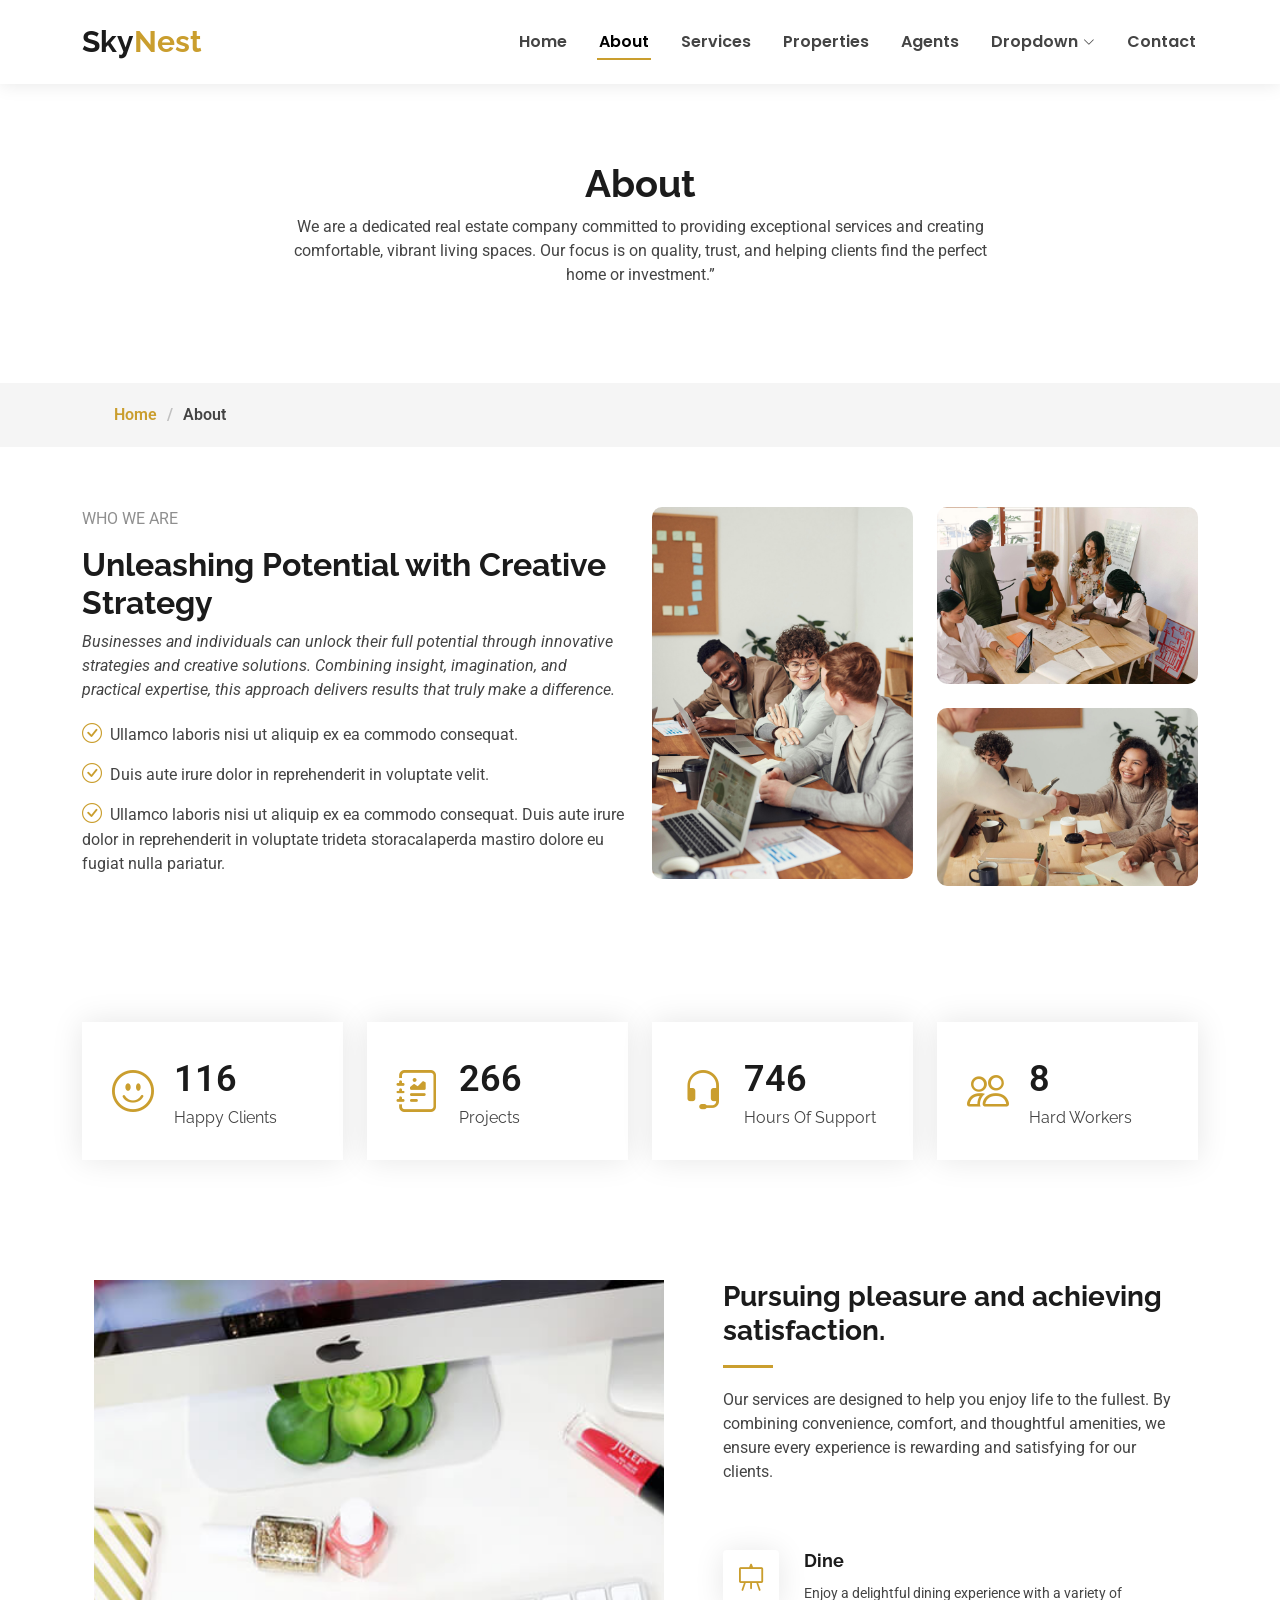
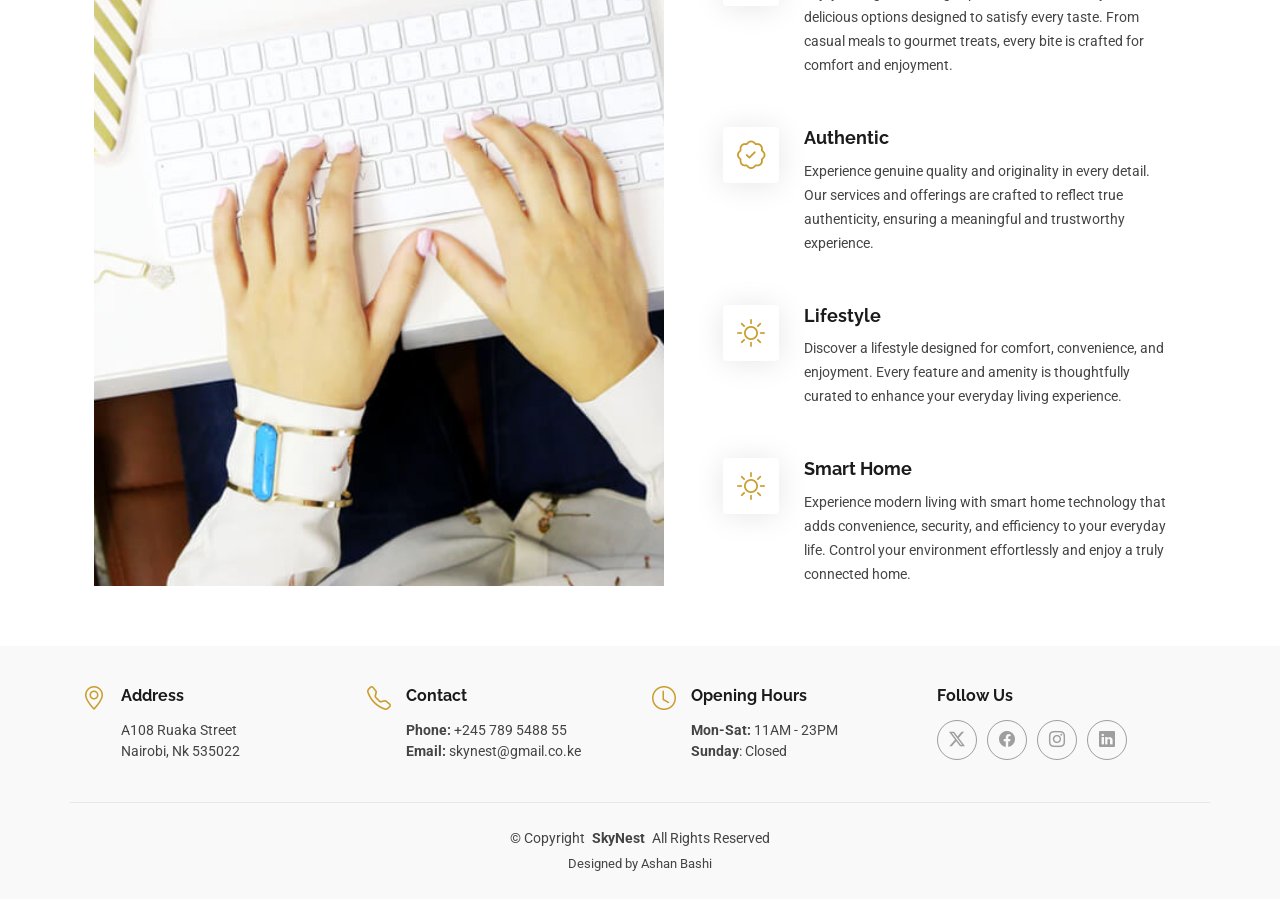
==== about.html @ 5768ce59 "initial commit" ====
<!DOCTYPE html>
<html lang="en">

<head>
  <meta charset="utf-8">
  <meta content="width=device-width, initial-scale=1.0" name="viewport">
  <title>About - SkyNest</title>
  <meta name="description" content="">
  <meta name="keywords" content="">

  <!-- Favicons -->
  <link href="assets/img/5-stars.png" rel="icon">
  <link href="assets/img/apple-touch-icon.png" rel="apple-touch-icon">

  <!-- Fonts -->
  <link href="https://fonts.googleapis.com" rel="preconnect">
  <link href="https://fonts.gstatic.com" rel="preconnect" crossorigin>
  <link href="https://fonts.googleapis.com/css2?family=Roboto:ital,wght@0,100;0,300;0,400;0,500;0,700;0,900;1,100;1,300;1,400;1,500;1,700;1,900&family=Poppins:ital,wght@0,100;0,200;0,300;0,400;0,500;0,600;0,700;0,800;0,900;1,100;1,200;1,300;1,400;1,500;1,600;1,700;1,800;1,900&family=Raleway:ital,wght@0,100;0,200;0,300;0,400;0,500;0,600;0,700;0,800;0,900;1,100;1,200;1,300;1,400;1,500;1,600;1,700;1,800;1,900&display=swap" rel="stylesheet">

  <!-- Vendor CSS Files -->
  <link href="assets/vendor/bootstrap/css/bootstrap.min.css" rel="stylesheet">
  <link href="assets/vendor/bootstrap-icons/bootstrap-icons.css" rel="stylesheet">
  <link href="assets/vendor/aos/aos.css" rel="stylesheet">
  <link href="assets/vendor/fontawesome-free/css/all.min.css" rel="stylesheet">
  <link href="assets/vendor/swiper/swiper-bundle.min.css" rel="stylesheet">

  <!-- Main CSS File -->
  <link href="assets/css/main.css" rel="stylesheet">

  <!-- =======================================================
  * Template Name: EstateAgency
  * Template URL: https://bootstrapmade.com/real-estate-agency-bootstrap-template/
  * Updated: Aug 09 2024 with Bootstrap v5.3.3
  * Author: BootstrapMade.com
  * License: https://bootstrapmade.com/license/
  ======================================================== -->
</head>

<body class="about-page">

  <header id="header" class="header d-flex align-items-center fixed-top">
    <div class="container-fluid container-xl position-relative d-flex align-items-center justify-content-between">

      <a href="index.html" class="logo d-flex align-items-center">
        <!-- Uncomment the line below if you also wish to use an image logo -->
        <!-- <img src="assets/img/logo.png" alt=""> -->
        <h1 class="sitename">Sky<span>Nest</span></h1>
      </a>

      <nav id="navmenu" class="navmenu">
        <ul>
          <li><a href="index.html">Home</a></li>
          <li><a href="about.html" class="active">About</a></li>
          <li><a href="services.html">Services</a></li>
          <li><a href="properties.html">Properties</a></li>
          <li><a href="agents.html">Agents</a></li>
          <li class="dropdown"><a href="#"><span>Dropdown</span> <i class="bi bi-chevron-down toggle-dropdown"></i></a>
            <ul>
              <li><a href="#">Dropdown 1</a></li>
              <li class="dropdown"><a href="#"><span>Deep Dropdown</span> <i class="bi bi-chevron-down toggle-dropdown"></i></a>
                <ul>
                  <li><a href="#">Deep Dropdown 1</a></li>
                  <li><a href="#">Deep Dropdown 2</a></li>
                  <li><a href="#">Deep Dropdown 3</a></li>
                  <li><a href="#">Deep Dropdown 4</a></li>
                  <li><a href="#">Deep Dropdown 5</a></li>
                </ul>
              </li>
              <li><a href="#">Dropdown 2</a></li>
              <li><a href="#">Dropdown 3</a></li>
              <li><a href="#">Dropdown 4</a></li>
            </ul>
          </li>
          <li><a href="contact.html">Contact</a></li>
        </ul>
        <i class="mobile-nav-toggle d-xl-none bi bi-list"></i>
      </nav>

    </div>
  </header>

  <main class="main">

    <!-- Page Title -->
    <div class="page-title" data-aos="fade">
      <div class="heading">
        <div class="container">
          <div class="row d-flex justify-content-center text-center">
            <div class="col-lg-8">
              <h1>About</h1>
              <p>We are a dedicated real estate company committed to providing exceptional services and creating comfortable, vibrant living spaces. Our focus is on quality, trust, and helping clients find the perfect home or investment.”</p>
            </div>
          </div>
        </div>
      </div>
      <nav class="breadcrumbs">
        <div class="container">
          <ol>
            <li><a href="index.html">Home</a></li>
            <li class="current">About</li>
          </ol>
        </div>
      </nav>
    </div><!-- End Page Title -->

    <!-- About Section -->
    <section id="about" class="about section">

      <div class="container">

        <div class="row gy-4">

          <div class="col-lg-6 content" data-aos="fade-up" data-aos-delay="100">
            <p class="who-we-are">Who We Are</p>
            <h3>Unleashing Potential with Creative Strategy</h3>
            <p class="fst-italic">
              Businesses and individuals can unlock their full potential through innovative strategies and creative solutions. Combining insight, imagination, and practical expertise, this approach delivers results that truly make a difference.
            </p>
            <ul>
              <li><i class="bi bi-check-circle"></i> <span>Ullamco laboris nisi ut aliquip ex ea commodo consequat.</span></li>
              <li><i class="bi bi-check-circle"></i> <span>Duis aute irure dolor in reprehenderit in voluptate velit.</span></li>
              <li><i class="bi bi-check-circle"></i> <span>Ullamco laboris nisi ut aliquip ex ea commodo consequat. Duis aute irure dolor in reprehenderit in voluptate trideta storacalaperda mastiro dolore eu fugiat nulla pariatur.</span></li>
            </ul>
          </div>

          <div class="col-lg-6 about-images" data-aos="fade-up" data-aos-delay="200">
            <div class="row gy-4">
              <div class="col-lg-6">
                <img src="assets/img/about-company-1.jpg" class="img-fluid" alt="">
              </div>
              <div class="col-lg-6">
                <div class="row gy-4">
                  <div class="col-lg-12">
                    <img src="assets/img/about-company-2.jpg" class="img-fluid" alt="">
                  </div>
                  <div class="col-lg-12">
                    <img src="assets/img/about-company-3.jpg" class="img-fluid" alt="">
                  </div>
                </div>
              </div>
            </div>

          </div>

        </div>

      </div>
    </section><!-- /About Section -->

    <!-- Stats Section -->
    <section id="stats" class="stats section">

      <div class="container" data-aos="fade-up" data-aos-delay="100">

        <div class="row gy-4">

          <div class="col-lg-3 col-md-6">
            <div class="stats-item d-flex align-items-center w-100 h-100">
              <i class="bi bi-emoji-smile color-blue flex-shrink-0"></i>
              <div>
                <span data-purecounter-start="0" data-purecounter-end="232" data-purecounter-duration="1" class="purecounter"></span>
                <p>Happy Clients</p>
              </div>
            </div>
          </div><!-- End Stats Item -->

          <div class="col-lg-3 col-md-6">
            <div class="stats-item d-flex align-items-center w-100 h-100">
              <i class="bi bi-journal-richtext color-orange flex-shrink-0"></i>
              <div>
                <span data-purecounter-start="0" data-purecounter-end="521" data-purecounter-duration="1" class="purecounter"></span>
                <p>Projects</p>
              </div>
            </div>
          </div><!-- End Stats Item -->

          <div class="col-lg-3 col-md-6">
            <div class="stats-item d-flex align-items-center w-100 h-100">
              <i class="bi bi-headset color-green flex-shrink-0"></i>
              <div>
                <span data-purecounter-start="0" data-purecounter-end="1463" data-purecounter-duration="1" class="purecounter"></span>
                <p>Hours Of Support</p>
              </div>
            </div>
          </div><!-- End Stats Item -->

          <div class="col-lg-3 col-md-6">
            <div class="stats-item d-flex align-items-center w-100 h-100">
              <i class="bi bi-people color-pink flex-shrink-0"></i>
              <div>
                <span data-purecounter-start="0" data-purecounter-end="15" data-purecounter-duration="1" class="purecounter"></span>
                <p>Hard Workers</p>
              </div>
            </div>
          </div><!-- End Stats Item -->

        </div>

      </div>

    </section><!-- /Stats Section -->

    <!-- Features Section -->
    <section id="features" class="features section">

      <div class="container">

        <div class="row justify-content-around gy-4">
          <div class="features-image col-lg-6" data-aos="fade-up" data-aos-delay="100"><img src="assets/img/features-bg.jpg" alt=""></div>

          <div class="col-lg-5 d-flex flex-column justify-content-center" data-aos="fade-up" data-aos-delay="200">
            <h3>Pursuing pleasure and achieving satisfaction.</h3>
            <p>Our services are designed to help you enjoy life to the fullest. By combining convenience, comfort, and thoughtful amenities, we ensure every experience is rewarding and satisfying for our clients.</p>

            <div class="icon-box d-flex position-relative" data-aos="fade-up" data-aos-delay="300">
              <i class="bi bi-easel flex-shrink-0"></i>
              <div>
                <h4><a href="" class="stretched-link">Dine</a></h4>
                <p>Enjoy a delightful dining experience with a variety of delicious options designed to satisfy every taste. From casual meals to gourmet treats, every bite is crafted for comfort and enjoyment.</p>
              </div>
            </div><!-- End Icon Box -->

            <div class="icon-box d-flex position-relative" data-aos="fade-up" data-aos-delay="400">
              <i class="bi bi-patch-check flex-shrink-0"></i>
              <div>
                <h4><a href="" class="stretched-link">Authentic</a></h4>
                <p>Experience genuine quality and originality in every detail. Our services and offerings are crafted to reflect true authenticity, ensuring a meaningful and trustworthy experience.</p>
              </div>
            </div><!-- End Icon Box -->

            <div class="icon-box d-flex position-relative" data-aos="fade-up" data-aos-delay="500">
              <i class="bi bi-brightness-high flex-shrink-0"></i>
              <div>
                <h4><a href="" class="stretched-link">Lifestyle</a></h4>
                <p>Discover a lifestyle designed for comfort, convenience, and enjoyment. Every feature and amenity is thoughtfully curated to enhance your everyday living experience.</p>
              </div>
            </div><!-- End Icon Box -->

            <div class="icon-box d-flex position-relative" data-aos="fade-up" data-aos-delay="600">
              <i class="bi bi-brightness-high flex-shrink-0"></i>
              <div>
                <h4><a href="" class="stretched-link">Smart Home</a></h4>
                <p>Experience modern living with smart home technology that adds convenience, security, and efficiency to your everyday life. Control your environment effortlessly and enjoy a truly connected home.</p>
              </div>
            </div><!-- End Icon Box -->

          </div>
        </div>

      </div>

    </section><!-- /Features Section -->

  </main>

  <footer id="footer" class="footer light-background">

   <div class="container">
      <div class="row gy-3">
        <div class="col-lg-3 col-md-6 d-flex">
          <i class="bi bi-geo-alt icon"></i>
          <div class="address">
            <h4>Address</h4>
            <p>A108 Ruaka Street</p>
            <p>Nairobi, Nk 535022</p>
            <p></p>
          </div>

        </div>

        <div class="col-lg-3 col-md-6 d-flex">
          <i class="bi bi-telephone icon"></i>
          <div>
            <h4>Contact</h4>
            <p>
              <strong>Phone:</strong> <span>+245 789 5488 55</span><br>
              <strong>Email:</strong> <span>skynest@gmail.co.ke</span><br>
            </p>
          </div>
        </div>

        <div class="col-lg-3 col-md-6 d-flex">
          <i class="bi bi-clock icon"></i>
          <div>
            <h4>Opening Hours</h4>
            <p>
              <strong>Mon-Sat:</strong> <span>11AM - 23PM</span><br>
              <strong>Sunday</strong>: <span>Closed</span>
            </p>
          </div>
        </div>

        <div class="col-lg-3 col-md-6">
          <h4>Follow Us</h4>
          <div class="social-links d-flex">
            <a href="#" class="twitter"><i class="bi bi-twitter-x"></i></a>
            <a href="#" class="facebook"><i class="bi bi-facebook"></i></a>
            <a href="#" class="instagram"><i class="bi bi-instagram"></i></a>
            <a href="#" class="linkedin"><i class="bi bi-linkedin"></i></a>
          </div>
        </div>

      </div>
    </div>

    <div class="container copyright text-center mt-4">
      <p>© <span>Copyright</span> <strong class="px-1 sitename">SkyNest</strong> <span>All Rights Reserved</span></p>
      <div class="credits">
        <!-- All the links in the footer should remain intact. -->
        <!-- You can delete the links only if you've purchased the pro version. -->
        <!-- Licensing information: https://bootstrapmade.com/license/ -->
        <!-- Purchase the pro version with working PHP/AJAX contact form: [buy-url] -->
        Designed by Ashan Bashi
      </div>
    </div>

  </footer>

  <!-- Scroll Top -->
  <a href="#" id="scroll-top" class="scroll-top d-flex align-items-center justify-content-center"><i class="bi bi-arrow-up-short"></i></a>

  <!-- Preloader -->
  <div id="preloader"></div>

  <!-- Vendor JS Files -->
  <script src="assets/vendor/bootstrap/js/bootstrap.bundle.min.js"></script>
  <script src="assets/vendor/php-email-form/validate.js"></script>
  <script src="assets/vendor/aos/aos.js"></script>
  <script src="assets/vendor/swiper/swiper-bundle.min.js"></script>
  <script src="assets/vendor/purecounter/purecounter_vanilla.js"></script>

  <!-- Main JS File -->
  <script src="assets/js/main.js"></script>

</body>

</html>
---- assets/css/main.css ----
/**
* Template Name: EstateAgency
* Template URL: https://bootstrapmade.com/real-estate-agency-bootstrap-template/
* Updated: Aug 09 2024 with Bootstrap v5.3.3
* Author: BootstrapMade.com
* License: https://bootstrapmade.com/license/
*/

/*--------------------------------------------------------------
# Font & Color Variables
# Help: https://bootstrapmade.com/color-system/
--------------------------------------------------------------*/
/* Fonts */
:root {
  --default-font: "Roboto",  system-ui, -apple-system, "Segoe UI", Roboto, "Helvetica Neue", Arial, "Noto Sans", "Liberation Sans", sans-serif, "Apple Color Emoji", "Segoe UI Emoji", "Segoe UI Symbol", "Noto Color Emoji";
  --heading-font: "Raleway",  sans-serif;
  --nav-font: "Poppins",  sans-serif;
}

/* Global Colors - The following color variables are used throughout the website. Updating them here will change the color scheme of the entire website */
:root { 
  --background-color: #ffffff; /* Background color for the entire website, including individual sections */
  --default-color: #444444; /* Default color used for the majority of the text content across the entire website */
  --heading-color: #1b1b1b; /* Color for headings, subheadings and title throughout the website */
  --accent-color: #ca9e2e; /* Accent color that represents your brand on the website. It's used for buttons, links, and other elements that need to stand out */
  --surface-color: #ffffff; /* The surface color is used as a background of boxed elements within sections, such as cards, icon boxes, or other elements that require a visual separation from the global background. */
  --contrast-color: #ffffff; /* Contrast color for text, ensuring readability against backgrounds of accent, heading, or default colors. */
}

/* Nav Menu Colors - The following color variables are used specifically for the navigation menu. They are separate from the global colors to allow for more customization options */
:root {
  --nav-color: #444444;  /* The default color of the main navmenu links */
  --nav-hover-color: #000000; /* Applied to main navmenu links when they are hovered over or active */
  --nav-mobile-background-color: #ffffff; /* Used as the background color for mobile navigation menu */
  --nav-dropdown-background-color: #ffffff; /* Used as the background color for dropdown items that appear when hovering over primary navigation items */
  --nav-dropdown-color: #444444; /* Used for navigation links of the dropdown items in the navigation menu. */
  --nav-dropdown-hover-color: #ca9e2e; /* Similar to --nav-hover-color, this color is applied to dropdown navigation links when they are hovered over. */
}

/* Color Presets - These classes override global colors when applied to any section or element, providing reuse of the sam color scheme. */

.light-background {
  --background-color: #f9f9f9;
  --surface-color: #ffffff;
}

.dark-background {
  --background-color: #060606;
  --default-color: #ffffff;
  --heading-color: #ffffff;
  --surface-color: #252525;
  --contrast-color: #ffffff;
}

/* Smooth scroll */
:root {
  scroll-behavior: smooth;
}

/*--------------------------------------------------------------
# General Styling & Shared Classes
--------------------------------------------------------------*/
body {
  color: var(--default-color);
  background-color: var(--background-color);
  font-family: var(--default-font);
}

a {
  color: var(--accent-color);
  text-decoration: none;
  transition: 0.3s;
}

a:hover {
  color: color-mix(in srgb, var(--accent-color), transparent 25%);
  text-decoration: none;
}

h1,
h2,
h3,
h4,
h5,
h6 {
  color: var(--heading-color);
  font-family: var(--heading-font);
}

/* PHP Email Form Messages
------------------------------*/
.php-email-form .error-message {
  display: none;
  background: #df1529;
  color: #ffffff;
  text-align: left;
  padding: 15px;
  margin-bottom: 24px;
  font-weight: 600;
}

.php-email-form .sent-message {
  display: none;
  color: #ffffff;
  background: #059652;
  text-align: center;
  padding: 15px;
  margin-bottom: 24px;
  font-weight: 600;
}

.php-email-form .loading {
  display: none;
  background: var(--surface-color);
  text-align: center;
  padding: 15px;
  margin-bottom: 24px;
}

.php-email-form .loading:before {
  content: "";
  display: inline-block;
  border-radius: 50%;
  width: 24px;
  height: 24px;
  margin: 0 10px -6px 0;
  border: 3px solid var(--accent-color);
  border-top-color: var(--surface-color);
  animation: php-email-form-loading 1s linear infinite;
}

@keyframes php-email-form-loading {
  0% {
    transform: rotate(0deg);
  }

  100% {
    transform: rotate(360deg);
  }
}

/*--------------------------------------------------------------
# Global Header
--------------------------------------------------------------*/
.header {
  color: var(--default-color);
  background-color: var(--background-color);
  padding: 15px 0;
  transition: all 0.5s;
  z-index: 997;
  box-shadow: 0px 0 18px rgba(0, 0, 0, 0.1);
}

.header .logo {
  line-height: 1;
}

.header .logo img {
  max-height: 32px;
  margin-right: 8px;
}

.header .logo h1 {
  font-size: 30px;
  margin: 0;
  font-weight: 700;
  color: var(--heading-color);
}

.header .logo h1 span {
  color: var(--accent-color);
}

/*--------------------------------------------------------------
# Navigation Menu
--------------------------------------------------------------*/
/* Desktop Navigation */
@media (min-width: 1200px) {
  .navmenu {
    padding: 0;
  }

  .navmenu ul {
    margin: 0;
    padding: 0;
    display: flex;
    list-style: none;
    align-items: center;
  }

  .navmenu li {
    position: relative;
  }

  .navmenu>ul>li {
    white-space: nowrap;
    padding: 15px 14px;
  }

  .navmenu>ul>li:last-child {
    padding-right: 0;
  }

  .navmenu a,
  .navmenu a:focus {
    color: var(--nav-color);
    font-size: 16px;
    padding: 0 2px;
    font-family: var(--nav-font);
    font-weight: 600;
    display: flex;
    align-items: center;
    justify-content: space-between;
    white-space: nowrap;
    transition: 0.3s;
    position: relative;
  }

  .navmenu a i,
  .navmenu a:focus i {
    font-size: 12px;
    line-height: 0;
    margin-left: 5px;
    transition: 0.3s;
  }

  .navmenu>ul>li>a:before {
    content: "";
    position: absolute;
    width: 100%;
    height: 2px;
    bottom: -6px;
    left: 0;
    background-color: var(--accent-color);
    visibility: hidden;
    width: 0px;
    transition: all 0.3s ease-in-out 0s;
  }

  .navmenu a:hover:before,
  .navmenu li:hover>a:before,
  .navmenu .active:before {
    visibility: visible;
    width: 100%;
  }

  .navmenu li:hover>a,
  .navmenu .active,
  .navmenu .active:focus {
    color: var(--nav-hover-color);
  }

  .navmenu .dropdown ul {
    margin: 0;
    padding: 10px 0;
    background: var(--nav-dropdown-background-color);
    display: block;
    position: absolute;
    visibility: hidden;
    left: 14px;
    top: 130%;
    opacity: 0;
    transition: 0.3s;
    border-radius: 4px;
    z-index: 99;
    box-shadow: 0px 0px 30px rgba(0, 0, 0, 0.1);
  }

  .navmenu .dropdown ul li {
    min-width: 200px;
  }

  .navmenu .dropdown ul a {
    padding: 10px 20px;
    font-size: 15px;
    text-transform: none;
    color: var(--nav-dropdown-color);
  }

  .navmenu .dropdown ul a i {
    font-size: 12px;
  }

  .navmenu .dropdown ul a:hover,
  .navmenu .dropdown ul .active:hover,
  .navmenu .dropdown ul li:hover>a {
    color: var(--nav-dropdown-hover-color);
  }

  .navmenu .dropdown:hover>ul {
    opacity: 1;
    top: 100%;
    visibility: visible;
  }

  .navmenu .dropdown .dropdown ul {
    top: 0;
    left: -90%;
    visibility: hidden;
  }

  .navmenu .dropdown .dropdown:hover>ul {
    opacity: 1;
    top: 0;
    left: -100%;
    visibility: visible;
  }
}

/* Mobile Navigation */
@media (max-width: 1199px) {
  .mobile-nav-toggle {
    color: var(--nav-color);
    font-size: 28px;
    line-height: 0;
    margin-right: 10px;
    cursor: pointer;
    transition: color 0.3s;
  }

  .navmenu {
    padding: 0;
    z-index: 9997;
  }

  .navmenu ul {
    display: none;
    list-style: none;
    position: absolute;
    inset: 60px 20px 20px 20px;
    padding: 10px 0;
    margin: 0;
    border-radius: 6px;
    background-color: var(--nav-mobile-background-color);
    border: 1px solid color-mix(in srgb, var(--default-color), transparent 90%);
    box-shadow: none;
    overflow-y: auto;
    transition: 0.3s;
    z-index: 9998;
  }

  .navmenu a,
  .navmenu a:focus {
    color: var(--nav-dropdown-color);
    padding: 10px 20px;
    font-family: var(--nav-font);
    font-size: 17px;
    font-weight: 500;
    display: flex;
    align-items: center;
    justify-content: space-between;
    white-space: nowrap;
    transition: 0.3s;
  }

  .navmenu a i,
  .navmenu a:focus i {
    font-size: 12px;
    line-height: 0;
    margin-left: 5px;
    width: 30px;
    height: 30px;
    display: flex;
    align-items: center;
    justify-content: center;
    border-radius: 50%;
    transition: 0.3s;
    background-color: color-mix(in srgb, var(--accent-color), transparent 90%);
  }

  .navmenu a i:hover,
  .navmenu a:focus i:hover {
    background-color: var(--accent-color);
    color: var(--contrast-color);
  }

  .navmenu a:hover,
  .navmenu .active,
  .navmenu .active:focus {
    color: var(--nav-dropdown-hover-color);
  }

  .navmenu .active i,
  .navmenu .active:focus i {
    background-color: var(--accent-color);
    color: var(--contrast-color);
    transform: rotate(180deg);
  }

  .navmenu .dropdown ul {
    position: static;
    display: none;
    z-index: 99;
    padding: 10px 0;
    margin: 10px 20px;
    background-color: var(--nav-dropdown-background-color);
    transition: all 0.5s ease-in-out;
  }

  .navmenu .dropdown ul ul {
    background-color: rgba(33, 37, 41, 0.1);
  }

  .navmenu .dropdown>.dropdown-active {
    display: block;
    background-color: rgba(33, 37, 41, 0.03);
  }

  .mobile-nav-active {
    overflow: hidden;
  }

  .mobile-nav-active .mobile-nav-toggle {
    color: #fff;
    position: absolute;
    font-size: 32px;
    top: 15px;
    right: 15px;
    margin-right: 0;
    z-index: 9999;
  }

  .mobile-nav-active .navmenu {
    position: fixed;
    overflow: hidden;
    inset: 0;
    background: rgba(33, 37, 41, 0.8);
    transition: 0.3s;
  }

  .mobile-nav-active .navmenu>ul {
    display: block;
  }
}

/*--------------------------------------------------------------
# Global Footer
--------------------------------------------------------------*/
.footer {
  color: var(--default-color);
  background-color: var(--background-color);
  font-size: 14px;
  padding: 40px 0 0 0;
  position: relative;
}

.footer .icon {
  color: var(--accent-color);
  margin-right: 15px;
  font-size: 24px;
  line-height: 0;
}

.footer h4 {
  font-size: 16px;
  font-weight: 700;
  margin-bottom: 15px;
}

.footer .address p {
  margin-bottom: 0px;
}

.footer .social-links a {
  display: flex;
  align-items: center;
  justify-content: center;
  width: 40px;
  height: 40px;
  border-radius: 50%;
  border: 1px solid color-mix(in srgb, var(--default-color), transparent 50%);
  font-size: 16px;
  color: color-mix(in srgb, var(--default-color), transparent 50%);
  margin-right: 10px;
  transition: 0.3s;
}

.footer .social-links a:hover {
  color: var(--accent-color);
  border-color: var(--accent-color);
}

.footer .copyright {
  padding: 25px 0;
  border-top: 1px solid color-mix(in srgb, var(--default-color), transparent 90%);
}

.footer .copyright p {
  margin-bottom: 0;
}

.footer .credits {
  margin-top: 5px;
  font-size: 13px;
}

/*--------------------------------------------------------------
# Preloader
--------------------------------------------------------------*/
#preloader {
  position: fixed;
  inset: 0;
  z-index: 999999;
  overflow: hidden;
  background: var(--background-color);
  transition: all 0.6s ease-out;
}

#preloader:before {
  content: "";
  position: fixed;
  top: calc(50% - 30px);
  left: calc(50% - 30px);
  border: 6px solid #ffffff;
  border-color: var(--accent-color) transparent var(--accent-color) transparent;
  border-radius: 50%;
  width: 60px;
  height: 60px;
  animation: animate-preloader 1.5s linear infinite;
}

@keyframes animate-preloader {
  0% {
    transform: rotate(0deg);
  }

  100% {
    transform: rotate(360deg);
  }
}

/*--------------------------------------------------------------
# Scroll Top Button
--------------------------------------------------------------*/
.scroll-top {
  position: fixed;
  visibility: hidden;
  opacity: 0;
  right: 15px;
  bottom: 15px;
  z-index: 99999;
  background-color: var(--accent-color);
  width: 40px;
  height: 40px;
  border-radius: 4px;
  transition: all 0.4s;
}

.scroll-top i {
  font-size: 24px;
  color: var(--contrast-color);
  line-height: 0;
}

.scroll-top:hover {
  background-color: color-mix(in srgb, var(--accent-color), transparent 20%);
  color: var(--contrast-color);
}

.scroll-top.active {
  visibility: visible;
  opacity: 1;
}

/*--------------------------------------------------------------
# Disable aos animation delay on mobile devices
--------------------------------------------------------------*/
@media screen and (max-width: 768px) {
  [data-aos-delay] {
    transition-delay: 0 !important;
  }
}

/*--------------------------------------------------------------
# Global Page Titles & Breadcrumbs
--------------------------------------------------------------*/
.page-title {
  color: var(--default-color);
  background-color: var(--background-color);
  position: relative;
}

.page-title .heading {
  padding: 160px 0 80px 0;
  border-top: 1px solid color-mix(in srgb, var(--default-color), transparent 90%);
}

.page-title .heading h1 {
  font-size: 38px;
  font-weight: 700;
}

.page-title nav {
  background-color: color-mix(in srgb, var(--default-color), transparent 95%);
  padding: 20px 0;
}

.page-title nav ol {
  display: flex;
  flex-wrap: wrap;
  list-style: none;
  margin: 0;
  font-size: 16px;
  font-weight: 600;
}

.page-title nav ol li+li {
  padding-left: 10px;
}

.page-title nav ol li+li::before {
  content: "/";
  display: inline-block;
  padding-right: 10px;
  color: color-mix(in srgb, var(--default-color), transparent 70%);
}

/*--------------------------------------------------------------
# Global Sections
--------------------------------------------------------------*/
section,
.section {
  color: var(--default-color);
  background-color: var(--background-color);
  padding: 60px 0;
  scroll-margin-top: 90px;
  overflow: clip;
}

@media (max-width: 1199px) {

  section,
  .section {
    scroll-margin-top: 66px;
  }
}

/*--------------------------------------------------------------
# Global Section Titles
--------------------------------------------------------------*/
.section-title {
  text-align: center;
  padding-bottom: 60px;
  position: relative;
}

.section-title h2 {
  font-size: 32px;
  font-weight: 700;
  margin-bottom: 15px;
}

.section-title p {
  margin-bottom: 0;
}

/*--------------------------------------------------------------
# Hero Section
--------------------------------------------------------------*/
.hero {
  padding: 0;
}

.hero .carousel {
  width: 100%;
  min-height: 100vh;
  padding: 0;
  margin: 0;
  background-color: var(--background-color);
  position: relative;
  overflow: hidden;
}

.hero img {
  position: absolute;
  inset: 0;
  display: block;
  width: 100%;
  height: 100%;
  object-fit: cover;
  z-index: 1;
}

.hero .carousel-item {
  position: absolute;
  inset: 0;
  background-size: cover;
  background-position: center;
  background-repeat: no-repeat;
  overflow: hidden;
}

.hero .carousel-item:before {
  content: "";
  background: color-mix(in srgb, var(--background-color), transparent 60%);
  position: absolute;
  inset: 0;
  z-index: 2;
}

.hero .carousel-container {
  position: absolute;
  inset: 90px 100px;
  display: flex;
  justify-content: center;
  align-items: center;
  flex-direction: column;
  z-index: 3;
}

@media (max-width: 575px) {
  .hero .carousel-container {
    inset: 90px 50px;
  }
}

.hero h2 {
  margin-bottom: 30px;
  font-size: 56px;
  font-weight: 900;
  text-transform: uppercase;
}

.hero h2 span {
  color: var(--accent-color);
}

@media (max-width: 768px) {
  .hero h2 {
    font-size: 30px;
  }
}

.hero .btn-get-started {
  color: var(--contrast-color);
  font-family: var(--heading-font);
  font-weight: 600;
  font-size: 18px;
  letter-spacing: 1px;
  text-transform: uppercase;
  display: inline-block;
  padding: 10px 40px;
  border-radius: 50px;
  transition: 0.5s;
  margin: 10px 0;
  align-self: flex-start;
  flex-shrink: 0;
  border: 2px solid var(--accent-color);
}

.hero .btn-get-started:hover {
  background: color-mix(in srgb, var(--accent-color), transparent 20%);
}

.hero .carousel-control-prev,
.hero .carousel-control-next {
  width: 10%;
  transition: 0.3s;
  opacity: 0.5;
  z-index: 3;
}

.hero .carousel-control-prev:focus,
.hero .carousel-control-next:focus {
  opacity: 0.5;
}

.hero .carousel-control-prev:hover,
.hero .carousel-control-next:hover {
  opacity: 0.9;
}

@media (min-width: 1024px) {

  .hero .carousel-control-prev,
  .hero .carousel-control-next {
    width: 5%;
  }
}

.hero .carousel-control-next-icon,
.hero .carousel-control-prev-icon {
  background: none;
  font-size: 32px;
  line-height: 1;
}

.hero .carousel-indicators {
  list-style: none;
}

.hero .carousel-indicators li {
  cursor: pointer;
  opacity: 1;
  height: 6px;
  width: 20px;
  transition: 0.3s;
  padding: 0;
}

.hero .carousel-indicators .active {
  background-color: var(--accent-color);
  width: 40px;
}

/*--------------------------------------------------------------
# Services Section
--------------------------------------------------------------*/
.services .service-item {
  background-color: var(--surface-color);
  box-shadow: 0px 5px 90px 0px rgba(0, 0, 0, 0.1);
  padding: 60px 30px;
  transition: all ease-in-out 0.3s;
  border-radius: 18px;
  border-bottom: 5px solid var(--surface-color);
  height: 100%;
}

.services .service-item .icon {
  color: var(--contrast-color);
  background: var(--accent-color);
  margin: 0;
  width: 64px;
  height: 64px;
  border-radius: 50px;
  display: flex;
  align-items: center;
  justify-content: center;
  margin-bottom: 20px;
  font-size: 28px;
  transition: ease-in-out 0.3s;
}

.services .service-item h3 {
  font-weight: 700;
  margin: 10px 0 15px 0;
  font-size: 22px;
  transition: ease-in-out 0.3s;
}

.services .service-item p {
  line-height: 24px;
  font-size: 14px;
  margin-bottom: 0;
}

@media (min-width: 1365px) {
  .services .service-item:hover {
    transform: translateY(-10px);
    border-color: var(--accent-color);
  }

  .services .service-item:hover h3 {
    color: var(--accent-color);
  }
}

/*--------------------------------------------------------------
# Agents Section
--------------------------------------------------------------*/
.agents .member {
  position: relative;
}

.agents .member .pic {
  overflow: hidden;
  margin-bottom: 50px;
}

.agents .member .member-info {
  background-color: var(--surface-color);
  color: color-mix(in srgb, var(--default-color), transparent 20%);
  box-shadow: 0px 2px 15px rgba(0, 0, 0, 0.1);
  position: absolute;
  bottom: -50px;
  left: 20px;
  right: 20px;
  padding: 20px 15px;
  overflow: hidden;
  transition: 0.5s;
}

.agents .member h4 {
  font-weight: 700;
  margin-bottom: 10px;
  font-size: 16px;
  position: relative;
  padding-bottom: 10px;
}

.agents .member h4::after {
  content: "";
  position: absolute;
  display: block;
  width: 50px;
  height: 1px;
  background: color-mix(in srgb, var(--default-color), transparent 60%);
  bottom: 0;
  left: 0;
}

.agents .member span {
  font-style: italic;
  display: block;
  font-size: 13px;
}

.agents .member .social {
  position: absolute;
  right: 15px;
  bottom: 15px;
}

.agents .member .social a {
  transition: color 0.3s;
  color: color-mix(in srgb, var(--default-color), transparent 70%);
}

.agents .member .social a:hover {
  color: var(--accent-color);
}

.agents .member .social i {
  font-size: 16px;
  margin: 0 2px;
}

/*--------------------------------------------------------------
# Testimonials Section
--------------------------------------------------------------*/
.testimonials .testimonial-item {
  background-color: var(--surface-color);
  box-shadow: 0px 0 20px rgba(0, 0, 0, 0.1);
  box-sizing: content-box;
  padding: 30px;
  margin: 40px 30px;
  min-height: 320px;
  display: flex;
  flex-direction: column;
  text-align: center;
  transition: 0.3s;
}

.testimonials .testimonial-item .stars {
  margin-bottom: 15px;
}

.testimonials .testimonial-item .stars i {
  color: #ffc107;
  margin: 0 1px;
}

.testimonials .testimonial-item .testimonial-img {
  width: 90px;
  border-radius: 50%;
  border: 4px solid var(--background-color);
  margin: 0 auto;
}

.testimonials .testimonial-item h3 {
  font-size: 18px;
  font-weight: bold;
  margin: 10px 0 5px 0;
}

.testimonials .testimonial-item h4 {
  font-size: 14px;
  color: color-mix(in srgb, var(--default-color), transparent 40%);
  margin: 0;
}

.testimonials .testimonial-item p {
  font-style: italic;
  margin: 0 auto 15px auto;
}

.testimonials .swiper-wrapper {
  height: auto;
}

.testimonials .swiper-pagination {
  margin-top: 20px;
  position: relative;
}

.testimonials .swiper-pagination .swiper-pagination-bullet {
  width: 12px;
  height: 12px;
  background-color: color-mix(in srgb, var(--default-color), transparent 85%);
  opacity: 1;
}

.testimonials .swiper-pagination .swiper-pagination-bullet-active {
  background-color: var(--accent-color);
}

.testimonials .swiper-slide {
  opacity: 0.3;
}

@media (max-width: 1199px) {
  .testimonials .swiper-slide-active {
    opacity: 1;
  }

  .testimonials .swiper-pagination {
    margin-top: 0;
  }

  .testimonials .testimonial-item {
    margin: 40px 20px;
  }
}

@media (min-width: 1200px) {
  .testimonials .swiper-slide-next {
    opacity: 1;
    transform: scale(1.12);
  }
}

/*--------------------------------------------------------------
# About Section
--------------------------------------------------------------*/
.about .content .who-we-are {
  text-transform: uppercase;
  margin-bottom: 15px;
  color: color-mix(in srgb, var(--default-color), transparent 40%);
}

.about .content h3 {
  font-size: 2rem;
  font-weight: 700;
}

.about .content ul {
  list-style: none;
  padding: 0;
}

.about .content ul li {
  padding-bottom: 10px;
}

.about .content ul i {
  font-size: 1.25rem;
  margin-right: 4px;
  color: var(--accent-color);
}

.about .content p:last-child {
  margin-bottom: 0;
}

.about .content .read-more {
  background: var(--accent-color);
  color: var(--contrast-color);
  font-family: var(--heading-font);
  font-weight: 500;
  font-size: 16px;
  letter-spacing: 1px;
  padding: 12px 24px;
  border-radius: 5px;
  transition: 0.3s;
  display: inline-flex;
  align-items: center;
  justify-content: center;
}

.about .content .read-more i {
  font-size: 18px;
  margin-left: 5px;
  line-height: 0;
  transition: 0.3s;
}

.about .content .read-more:hover {
  background: color-mix(in srgb, var(--accent-color), transparent 20%);
  padding-right: 19px;
}

.about .content .read-more:hover i {
  margin-left: 10px;
}

.about .about-images img {
  border-radius: 10px;
}

/*--------------------------------------------------------------
# Stats Section
--------------------------------------------------------------*/
.stats .stats-item {
  background-color: var(--surface-color);
  box-shadow: 0px 0 30px rgba(0, 0, 0, 0.1);
  padding: 30px;
}

.stats .stats-item i {
  color: var(--accent-color);
  font-size: 42px;
  line-height: 0;
  margin-right: 20px;
}

.stats .stats-item span {
  color: var(--heading-color);
  font-size: 36px;
  display: block;
  font-weight: 600;
}

.stats .stats-item p {
  padding: 0;
  margin: 0;
  font-family: var(--heading-font);
  font-size: 16px;
}

/*--------------------------------------------------------------
# Features Section
--------------------------------------------------------------*/
.features .features-image {
  position: relative;
  min-height: 400px;
}

.features .features-image img {
  position: absolute;
  inset: 0;
  display: block;
  width: 100%;
  height: 100%;
  object-fit: cover;
  z-index: 1;
}

.features h3 {
  font-size: 28px;
  font-weight: 700;
  margin-bottom: 20px;
  padding-bottom: 20px;
  position: relative;
}

.features h3:after {
  content: "";
  background: var(--accent-color);
  position: absolute;
  display: block;
  width: 50px;
  height: 3px;
  left: 0;
  bottom: 0;
}

.features .icon-box {
  margin-top: 50px;
}

.features .icon-box i {
  color: var(--accent-color);
  background-color: var(--surface-color);
  display: flex;
  align-items: center;
  justify-content: center;
  margin-right: 25px;
  font-size: 28px;
  width: 56px;
  height: 56px;
  border-radius: 4px;
  line-height: 0;
  box-shadow: 0px 2px 30px rgba(0, 0, 0, 0.1);
  transition: 0.3s;
}

.features .icon-box:hover i {
  background-color: var(--accent-color);
  color: var(--contrast-color);
}

.features .icon-box h4 {
  font-weight: 700;
  margin-bottom: 10px;
  font-size: 18px;
}

.features .icon-box h4 a {
  color: var(--heading-color);
  transition: 0.3s;
}

.features .icon-box h4 a:hover {
  color: var(--accent-color);
}

.features .icon-box p {
  line-height: 24px;
  font-size: 14px;
  margin-bottom: 0;
}

/*--------------------------------------------------------------
# Service Details Section
--------------------------------------------------------------*/
.service-details .service-box {
  background-color: var(--surface-color);
  padding: 20px;
  box-shadow: 0px 2px 20px rgba(0, 0, 0, 0.1);
}

.service-details .service-box+.service-box {
  margin-top: 30px;
}

.service-details .service-box h4 {
  font-size: 20px;
  font-weight: 700;
  border-bottom: 2px solid color-mix(in srgb, var(--default-color), transparent 92%);
  padding-bottom: 15px;
  margin-bottom: 15px;
}

.service-details .services-list {
  background-color: var(--surface-color);
}

.service-details .services-list a {
  color: color-mix(in srgb, var(--default-color), transparent 20%);
  background-color: color-mix(in srgb, var(--default-color), transparent 96%);
  display: flex;
  align-items: center;
  padding: 12px 15px;
  margin-top: 15px;
  transition: 0.3s;
}

.service-details .services-list a:first-child {
  margin-top: 0;
}

.service-details .services-list a i {
  font-size: 16px;
  margin-right: 8px;
  color: var(--accent-color);
}

.service-details .services-list a.active {
  color: var(--contrast-color);
  background-color: var(--accent-color);
}

.service-details .services-list a.active i {
  color: var(--contrast-color);
}

.service-details .services-list a:hover {
  background-color: color-mix(in srgb, var(--accent-color), transparent 95%);
  color: var(--accent-color);
}

.service-details .download-catalog a {
  color: var(--default-color);
  display: flex;
  align-items: center;
  padding: 10px 0;
  transition: 0.3s;
  border-top: 1px solid color-mix(in srgb, var(--default-color), transparent 90%);
}

.service-details .download-catalog a:first-child {
  border-top: 0;
  padding-top: 0;
}

.service-details .download-catalog a:last-child {
  padding-bottom: 0;
}

.service-details .download-catalog a i {
  font-size: 24px;
  margin-right: 8px;
  color: var(--accent-color);
}

.service-details .download-catalog a:hover {
  color: var(--accent-color);
}

.service-details .help-box {
  background-color: var(--accent-color);
  color: var(--contrast-color);
  margin-top: 30px;
  padding: 30px 15px;
}

.service-details .help-box .help-icon {
  font-size: 48px;
}

.service-details .help-box h4,
.service-details .help-box a {
  color: var(--contrast-color);
}

.service-details .services-img {
  margin-bottom: 20px;
}

.service-details h3 {
  font-size: 26px;
  font-weight: 700;
}

.service-details p {
  font-size: 15px;
}

.service-details ul {
  list-style: none;
  padding: 0;
  font-size: 15px;
}

.service-details ul li {
  padding: 5px 0;
  display: flex;
  align-items: center;
}

.service-details ul i {
  font-size: 20px;
  margin-right: 8px;
  color: var(--accent-color);
}

/*--------------------------------------------------------------
# Contact Section
--------------------------------------------------------------*/
.contact .info-item+.info-item {
  margin-top: 40px;
}

.contact .info-item i {
  color: var(--contrast-color);
  background: var(--accent-color);
  font-size: 20px;
  width: 44px;
  height: 44px;
  display: flex;
  justify-content: center;
  align-items: center;
  border-radius: 4px;
  transition: all 0.3s ease-in-out;
  margin-right: 15px;
}

.contact .info-item h3 {
  padding: 0;
  font-size: 18px;
  font-weight: 700;
  margin-bottom: 5px;
}

.contact .info-item p {
  padding: 0;
  margin-bottom: 0;
  font-size: 14px;
}

.contact .php-email-form {
  height: 100%;
}

.contact .php-email-form input[type=text],
.contact .php-email-form input[type=email],
.contact .php-email-form textarea {
  font-size: 14px;
  padding: 10px 15px;
  box-shadow: none;
  border-radius: 0;
  color: var(--default-color);
  background-color: color-mix(in srgb, var(--background-color), transparent 50%);
  border-color: color-mix(in srgb, var(--default-color), transparent 80%);
}

.contact .php-email-form input[type=text]:focus,
.contact .php-email-form input[type=email]:focus,
.contact .php-email-form textarea:focus {
  border-color: var(--accent-color);
}

.contact .php-email-form input[type=text]::placeholder,
.contact .php-email-form input[type=email]::placeholder,
.contact .php-email-form textarea::placeholder {
  color: color-mix(in srgb, var(--default-color), transparent 70%);
}

.contact .php-email-form button[type=submit] {
  color: var(--contrast-color);
  background: var(--accent-color);
  border: 0;
  padding: 10px 30px;
  transition: 0.4s;
  border-radius: 4px;
}

.contact .php-email-form button[type=submit]:hover {
  background: color-mix(in srgb, var(--accent-color), transparent 20%);
}

/*--------------------------------------------------------------
# Real Estate Section
--------------------------------------------------------------*/
.real-estate .card {
  background-color: var(--background-color);
  color: var(--default-color);
  border: none;
  position: relative;
  border-radius: 0px;
  overflow: hidden;
  min-height: 500px;
}

.real-estate .card:before {
  content: "";
  position: absolute;
  inset: 0;
  background: linear-gradient(180deg, rgba(255, 255, 255, 0) 25%, rgba(0, 0, 0, 0.9) 75%);
  z-index: 2;
}

.real-estate .card img {
  position: absolute;
  inset: 0;
  display: block;
  width: 100%;
  height: 100%;
  object-fit: cover;
  z-index: 1;
}

.real-estate .card .card-body {
  position: absolute;
  bottom: 0;
  left: 0;
  right: 0;
  z-index: 3;
  padding: 30px;
}

.real-estate .card .card-body .sale-rent {
  display: inline-block;
  font-size: 15px;
  font-weight: 500;
  color: var(--contrast-color);
  padding: 4px 20px;
  border: 2px solid var(--accent-color);
  border-radius: 50px;
  margin-bottom: 10px;
}

.real-estate .card .card-body h3 {
  font-weight: 700;
  font-size: 20px;
  margin-bottom: 0px;
  padding-left: 10px;
  border-left: 3px solid var(--accent-color);
}

.real-estate .card .card-body h3 a {
  color: var(--contrast-color);
}

.real-estate .card .card-body .card-content {
  background-color: var(--accent-color);
  color: var(--contrast-color);
  height: 80px;
  visibility: hidden;
  opacity: 0;
  margin-top: 10px;
  margin-bottom: -80px;
  margin-left: -30px;
  margin-right: -30px;
  transition: 0.3s;
  padding: 0 10px;
}

.real-estate .card .card-body .card-content .propery-info {
  font-weight: 500;
}

.real-estate .card:hover .card-content {
  margin-bottom: -30px;
  visibility: visible;
  opacity: 1;
}

/*--------------------------------------------------------------
# Real Estate 2 Section
--------------------------------------------------------------*/
.real-estate-2 .portfolio-details-slider img {
  width: 100%;
}

.real-estate-2 .swiper-wrapper {
  height: auto;
}

.real-estate-2 .swiper-button-prev,
.real-estate-2 .swiper-button-next {
  width: 48px;
  height: 48px;
}

.real-estate-2 .swiper-button-prev:after,
.real-estate-2 .swiper-button-next:after {
  color: rgba(255, 255, 255, 0.8);
  background-color: rgba(0, 0, 0, 0.15);
  font-size: 24px;
  border-radius: 50%;
  width: 48px;
  height: 48px;
  display: flex;
  align-items: center;
  justify-content: center;
  transition: 0.3s;
}

.real-estate-2 .swiper-button-prev:hover:after,
.real-estate-2 .swiper-button-next:hover:after {
  background-color: rgba(0, 0, 0, 0.3);
}

@media (max-width: 575px) {

  .real-estate-2 .swiper-button-prev,
  .real-estate-2 .swiper-button-next {
    display: none;
  }
}

.real-estate-2 .swiper-pagination {
  margin-top: 20px;
  position: relative;
}

.real-estate-2 .swiper-pagination .swiper-pagination-bullet {
  width: 10px;
  height: 10px;
  background-color: color-mix(in srgb, var(--default-color), transparent 85%);
  opacity: 1;
}

.real-estate-2 .swiper-pagination .swiper-pagination-bullet-active {
  background-color: var(--accent-color);
}

.real-estate-2 .portfolio-info h3 {
  font-size: 22px;
  font-weight: 700;
  margin-bottom: 20px;
  padding-bottom: 20px;
  position: relative;
}

.real-estate-2 .portfolio-info h3:after {
  content: "";
  position: absolute;
  display: block;
  width: 50px;
  height: 3px;
  background: var(--accent-color);
  left: 0;
  bottom: 0;
}

.real-estate-2 .portfolio-info ul {
  list-style: none;
  padding: 0;
  font-size: 15px;
}

.real-estate-2 .portfolio-info ul li {
  display: flex;
  flex-direction: column;
  padding-bottom: 15px;
}

.real-estate-2 .portfolio-info ul strong {
  text-transform: uppercase;
  font-weight: 400;
  color: color-mix(in srgb, var(--default-color), transparent 50%);
  font-size: 14px;
}

.real-estate-2 .portfolio-info .btn-visit {
  padding: 8px 40px;
  background: var(--accent-color);
  color: var(--contrast-color);
  border-radius: 50px;
  transition: 0.3s;
}

.real-estate-2 .portfolio-info .btn-visit:hover {
  background: color-mix(in srgb, var(--accent-color), transparent 20%);
}

.real-estate-2 .portfolio-description h2 {
  font-size: 26px;
  font-weight: 700;
  margin-bottom: 20px;
}

.real-estate-2 .portfolio-description p {
  padding: 0;
}

.real-estate-2 .portfolio-description .testimonial-item {
  padding: 30px 30px 0 30px;
  position: relative;
  background: color-mix(in srgb, var(--default-color), transparent 97%);
  margin-bottom: 50px;
}

.real-estate-2 .portfolio-description .testimonial-item .testimonial-img {
  width: 90px;
  border-radius: 50px;
  border: 6px solid var(--background-color);
  float: left;
  margin: 0 10px 0 0;
}

.real-estate-2 .portfolio-description .testimonial-item h3 {
  font-size: 18px;
  font-weight: bold;
  margin: 15px 0 5px 0;
  padding-top: 20px;
}

.real-estate-2 .portfolio-description .testimonial-item h4 {
  font-size: 14px;
  color: #6c757d;
  margin: 0;
}

.real-estate-2 .portfolio-description .testimonial-item .quote-icon-left,
.real-estate-2 .portfolio-description .testimonial-item .quote-icon-right {
  color: color-mix(in srgb, var(--accent-color), transparent 50%);
  font-size: 26px;
  line-height: 0;
}

.real-estate-2 .portfolio-description .testimonial-item .quote-icon-left {
  display: inline-block;
  left: -5px;
  position: relative;
}

.real-estate-2 .portfolio-description .testimonial-item .quote-icon-right {
  display: inline-block;
  right: -5px;
  position: relative;
  top: 10px;
  transform: scale(-1, -1);
}

.real-estate-2 .portfolio-description .testimonial-item p {
  font-style: italic;
  margin: 0 0 15px 0 0 0;
  padding: 0;
}

.real-estate-2 .nav-pills {
  border-bottom: 1px solid color-mix(in srgb, var(--default-color), transparent 85%);
}

.real-estate-2 .nav-pills li+li {
  margin-left: 40px;
}

.real-estate-2 .nav-link {
  background: none;
  font-size: 18px;
  font-weight: 400;
  color: var(--default-color);
  padding: 12px 0;
  margin-bottom: -2px;
  border-radius: 0;
}

.real-estate-2 .nav-link.active {
  color: var(--accent-color);
  background: none;
  border-bottom: 3px solid var(--accent-color);
}

@media (max-width: 575px) {
  .real-estate-2 .nav-link {
    font-size: 16px;
  }
}

.real-estate-2 .tab-content h4 {
  font-size: 18px;
  margin: 0;
  font-weight: 700;
  color: var(--default-color);
}

.real-estate-2 .tab-content i {
  font-size: 22px;
  line-height: 0;
  margin-right: 8px;
  color: var(--accent-color);
}

/*--------------------------------------------------------------
# Starter Section Section
--------------------------------------------------------------*/
.starter-section {
  /* Add your styles here */
}
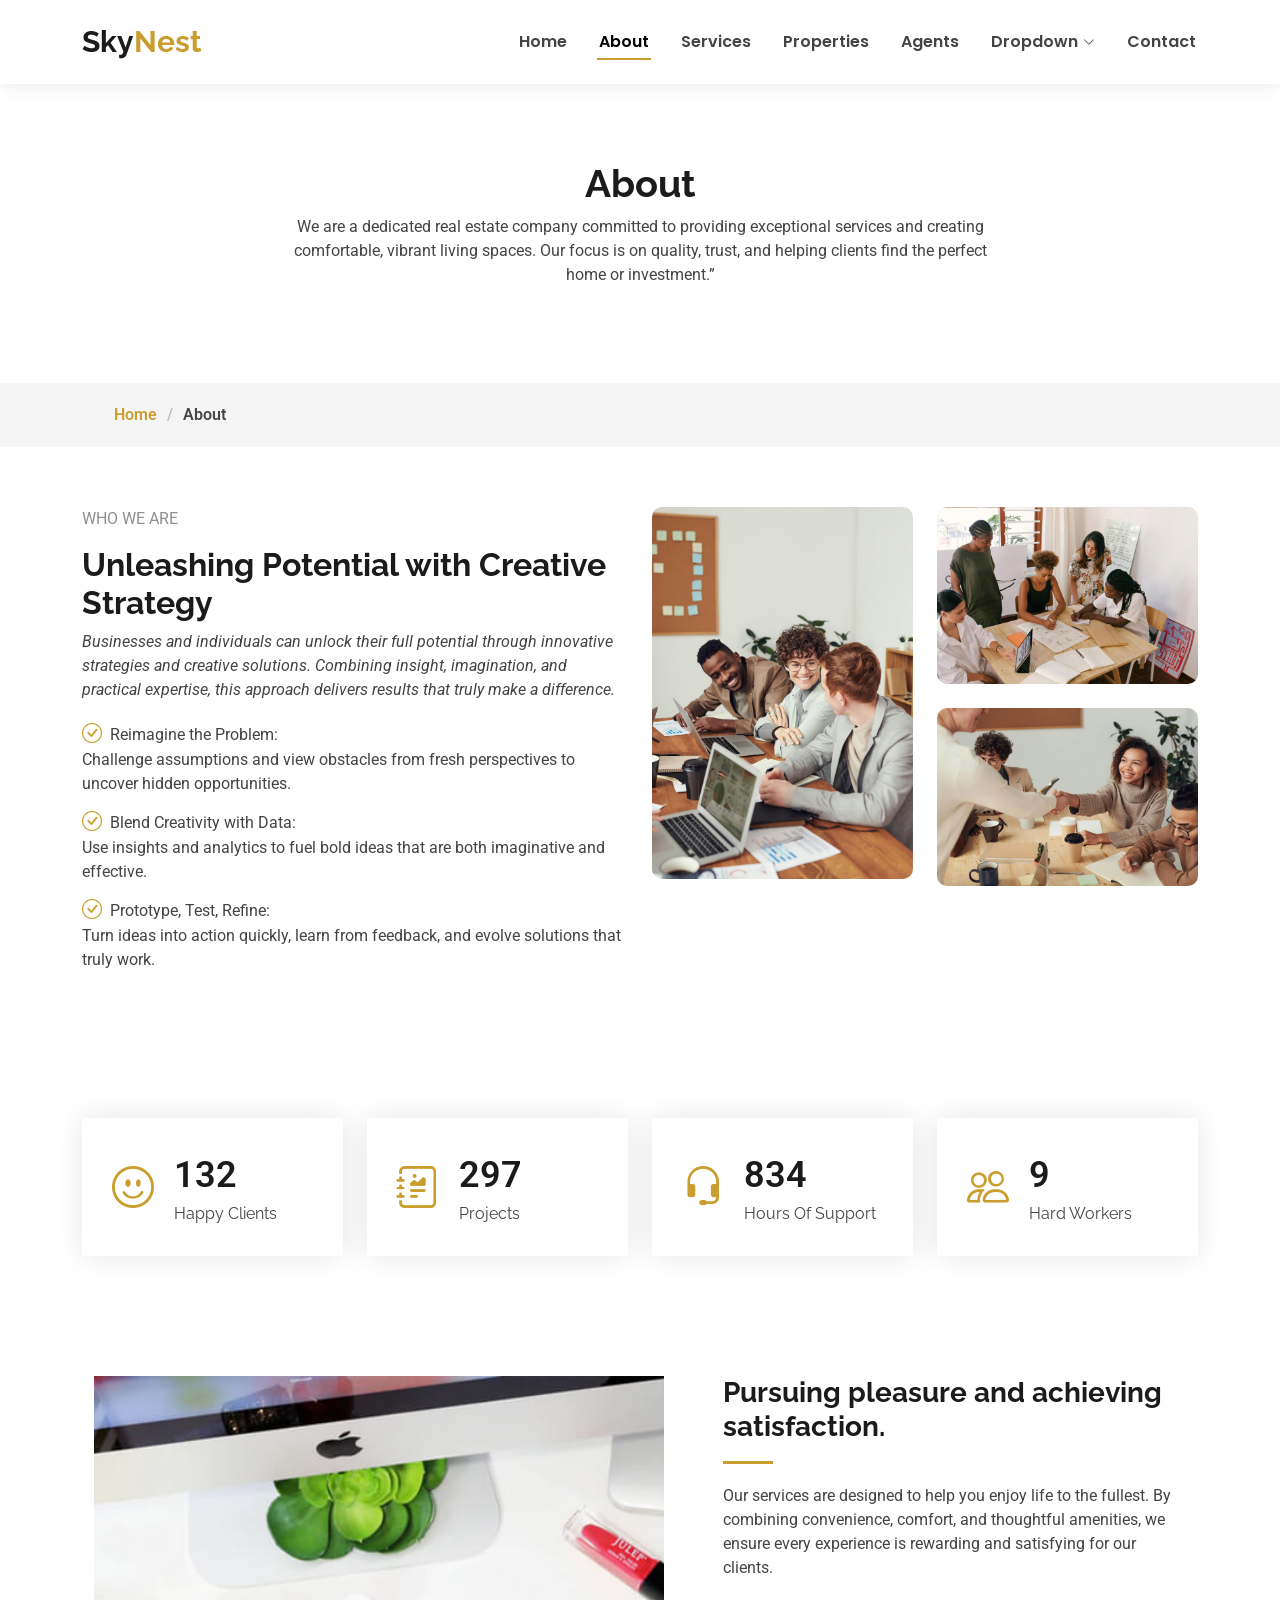
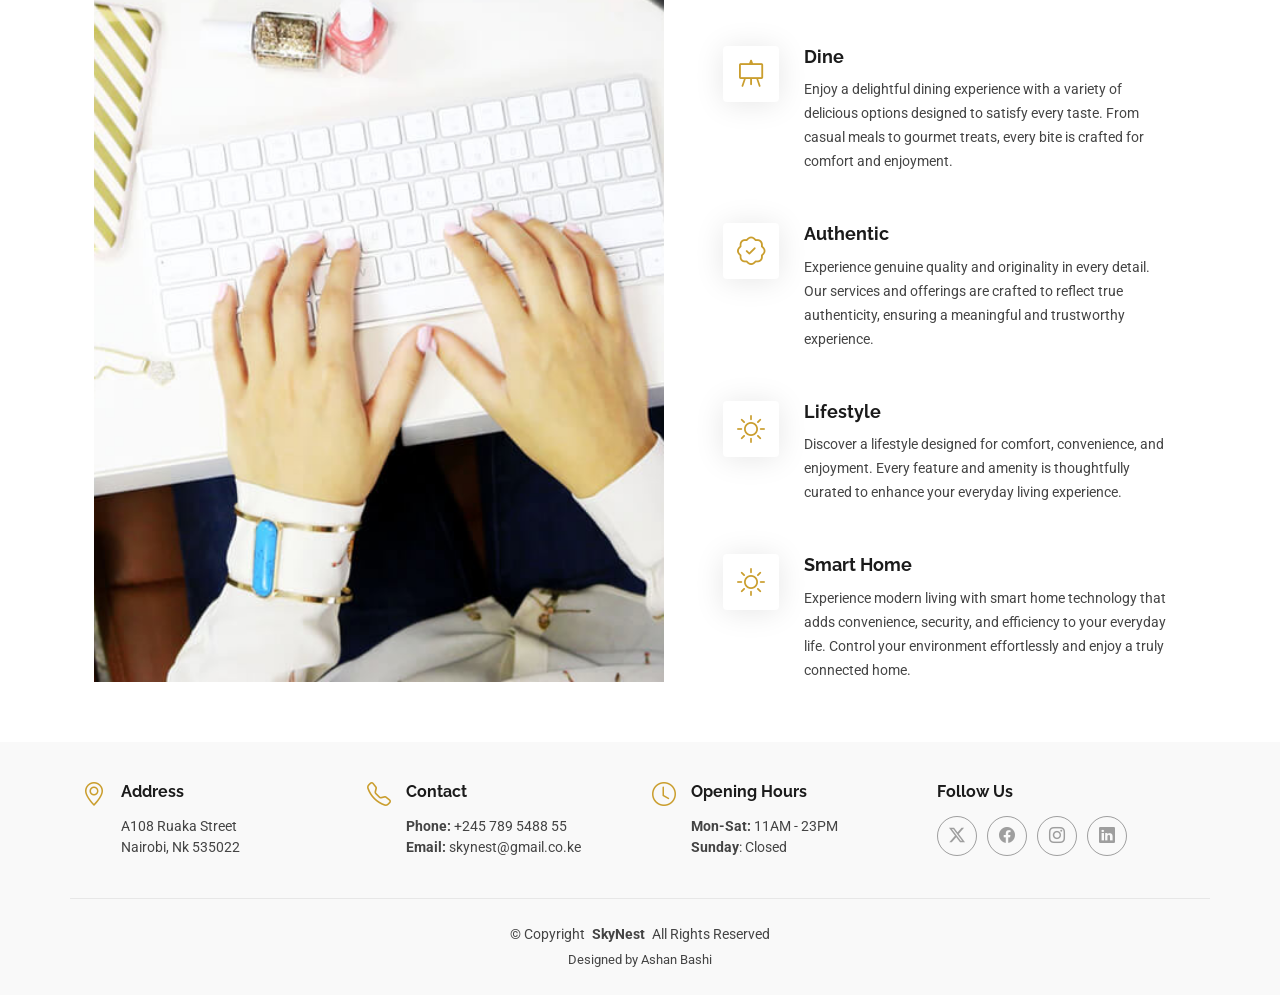
==== commit 41286f4e: "initial commit" ====
--- a/about.html
+++ b/about.html
@@ -117,9 +117,12 @@
               Businesses and individuals can unlock their full potential through innovative strategies and creative solutions. Combining insight, imagination, and practical expertise, this approach delivers results that truly make a difference.
             </p>
             <ul>
-              <li><i class="bi bi-check-circle"></i> <span>Ullamco laboris nisi ut aliquip ex ea commodo consequat.</span></li>
-              <li><i class="bi bi-check-circle"></i> <span>Duis aute irure dolor in reprehenderit in voluptate velit.</span></li>
-              <li><i class="bi bi-check-circle"></i> <span>Ullamco laboris nisi ut aliquip ex ea commodo consequat. Duis aute irure dolor in reprehenderit in voluptate trideta storacalaperda mastiro dolore eu fugiat nulla pariatur.</span></li>
+              <li><i class="bi bi-check-circle"></i> <span></span>Reimagine the Problem: <br>
+Challenge assumptions and view obstacles from fresh perspectives to uncover hidden opportunities.</li>
+              <li><i class="bi bi-check-circle"></i> <span>Blend Creativity with Data: <br>
+Use insights and analytics to fuel bold ideas that are both imaginative and effective.</span></li>
+              <li><i class="bi bi-check-circle"></i> <span></span>Prototype, Test, Refine: <br>
+Turn ideas into action quickly, learn from feedback, and evolve solutions that truly work.</li>
             </ul>
           </div>
 
